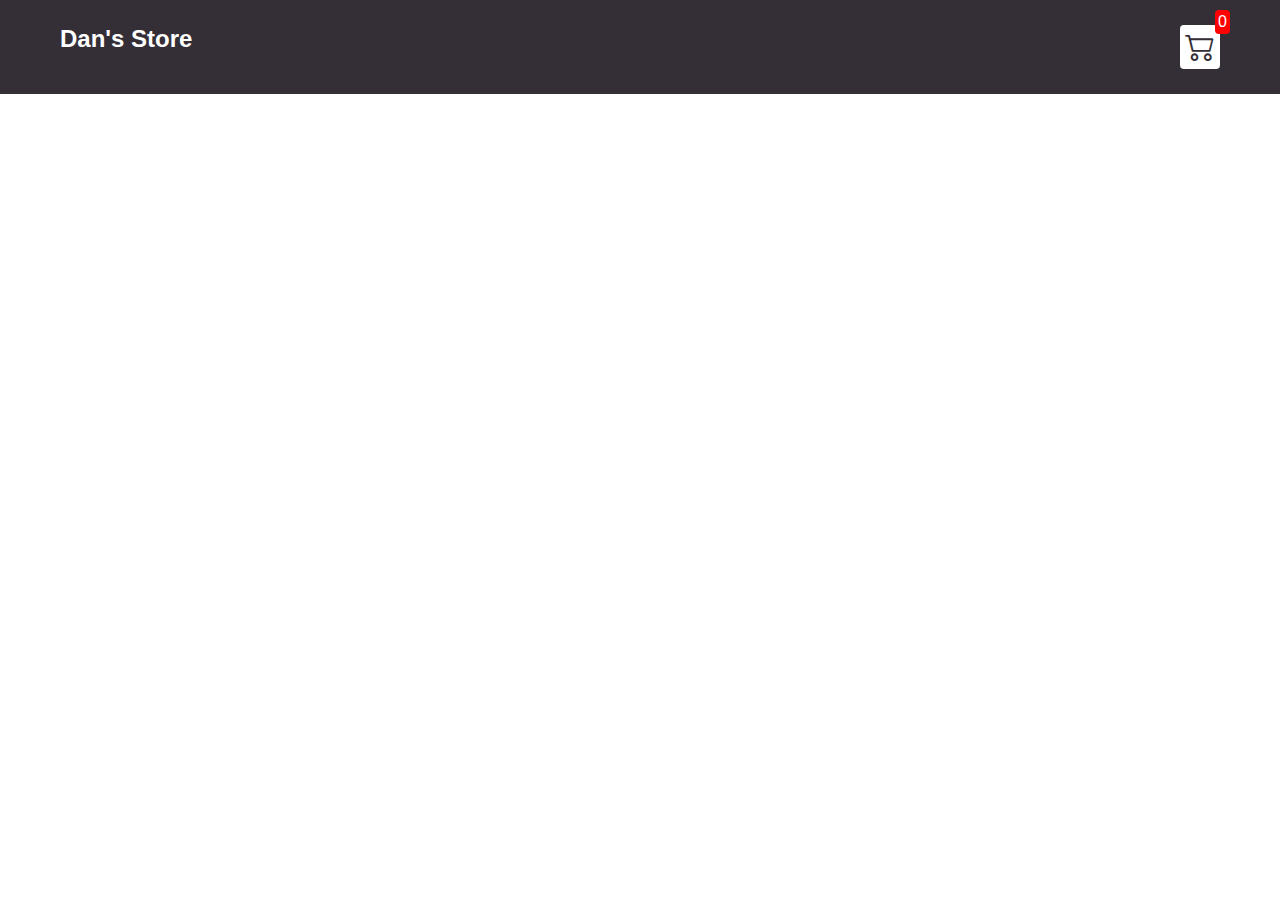
==== index.html @ 79c62b59 "shop fully functioning" ====
<!DOCTYPE html>
<html lang="en">
<head>
  <meta charset="UTF-8">
  <meta name="viewport" content="width=device-width, initial-scale=1.0">
  <title>Dan's Store</title>
  <link rel="stylesheet" href="src/style.css">
  <link rel="stylesheet" href="https://cdn.jsdelivr.net/npm/bootstrap-icons@1.11.1/font/bootstrap-icons.css">
</head>

<body>
  <div class="navbar">
    <a href="index.html">
      <h2>Dan's Store</h2>
    <a href="cart.html">
      <div class="cart">
        <i class="bi bi-cart2"></i>
        <div id="cartAmount" class="cartAmount">0</div>
      </div>
    </a>
  </div>
  <div class="shop" id="shop">
    
  </div>
  
</body>
<script type="text/javascript" src="src/data.js"></script>
<script type="text/javascript" src="src/main.js"></script>
</html>
---- src/style.css ----
*{
  margin: 0;
  padding: 0;
  box-sizing: border-box;
}

i {
  cursor: pointer;
}



a {
  text-decoration: none;
  color: #fff;
}

body{
  font-family: sans-serif;
}

.navbar{
  display: flex;
  flex-direction: row;
  justify-content: space-between;
  background-color:#342E37;
  color: white;
  padding: 25px 60px;
  margin-bottom: 30px;
}

.cart{
  position: relative;
  background-color: #fff;
  color: #342E37;
  font-size: 30px;
  padding: 5px;
  border-radius: 4px;
}

.cartAmount{
  position: absolute;
  top: -15px;
  right: -10px;
  font-size: 16px;
  background-color: red;
  color: #fff;
  padding: 3px;
  border-radius: 4px;

}






.shop{
  display: grid;
  grid-template-columns: repeat(4, 223px);
  gap: 30px;
  justify-content: center;
}

@media (max-width: 1000px) {
  .shop{grid-template-columns: repeat(2, 223px)

  }
}

@media (max-width: 500px) {
  .shop{grid-template-columns: repeat(1, 223px)

  }
}

.item{
  border: 2px solid #342E37;
  border-radius: 5px;
}

.details{
  display: flex;
  flex-direction: column;
  padding: 10px;
  gap: 10px;
}

.price-quantity{
  display: flex;
  flex-direction: row;
  justify-content: space-between;
  align-items: center;
}

.buttons{
  display: flex;
  flex-direction: row;
  gap: 8px;
  font-size: 16px;
}

.bi-dash-lg{
  color: red;
}

.bi-plus-lg{
  color: green;
}

/* 
Styles for the shopping cart below
*/

.text-center{
  text-align: center;
  margin-bottom: 20px;
}

.shopping-cart{
  display: flex;
  align-content: center;
}

.HomeBtn, .payment, .keepShopping{
  background-color: #342E37;
  color: white;
  border: none;
  padding: 6px;
  border-radius: 3px;
  cursor: pointer;
  margin-top: 10px;
}

.bi-x-lg{
  color: red;
  font-weight: bold;
}

/* 
Style rules for shopping cart
*/

.shopping-cart{
  display: grid;
  grid-template-columns: repeat(1, 320px);
  justify-content: center;
  gap: 15px;
}

/* 
Style rules for cart item
*/

.cart-item{
  border: 2px solid black;
  border-radius: 6px;
  display: flex;
}

.title-price-x{
  width: 195px;
  display: flex;
  align-items: center;
  justify-content: space-between;
}

.title-price{
  display: flex;
  align-items: center;
  gap: 10px;
}

.cart-item-price{
  background-color: #342E37;
  color: white;
  padding: 3px 6px;
  border-radius: 4px;
}
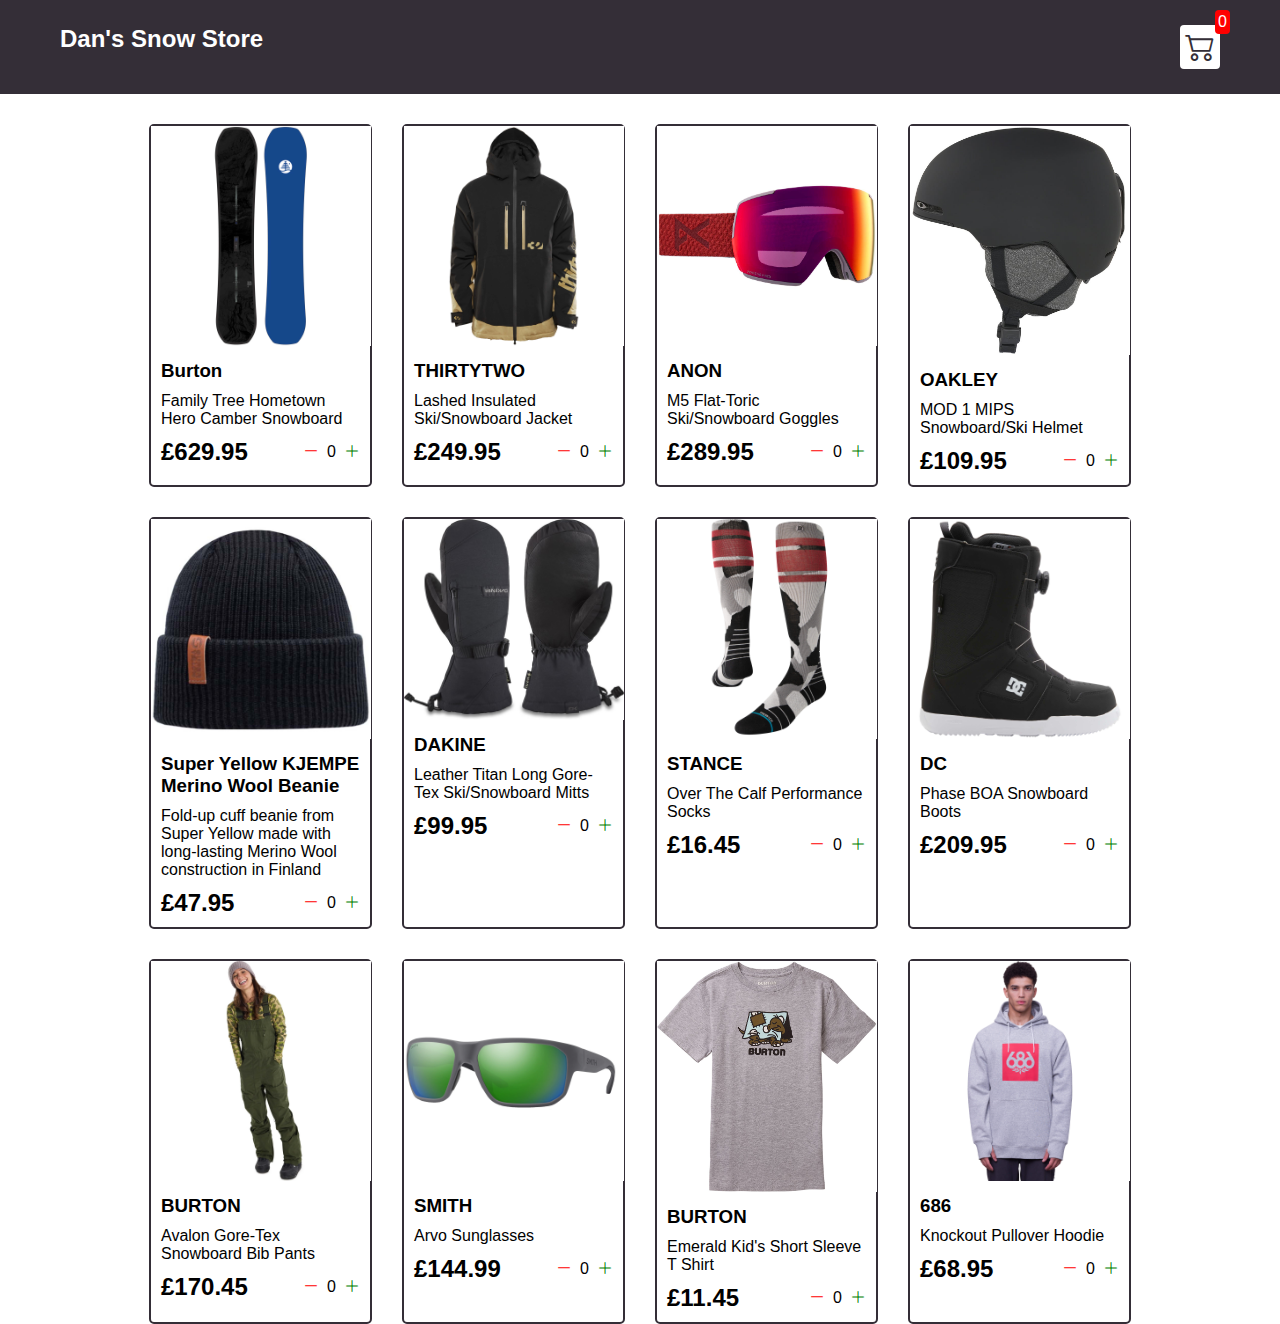
==== commit 8ab51db8: "snow store" ====
--- a/index.html
+++ b/index.html
@@ -3,7 +3,7 @@
 <head>
   <meta charset="UTF-8">
   <meta name="viewport" content="width=device-width, initial-scale=1.0">
-  <title>Dan's Store</title>
+  <title>Dan's Snow Store</title>
   <link rel="stylesheet" href="src/style.css">
   <link rel="stylesheet" href="https://cdn.jsdelivr.net/npm/bootstrap-icons@1.11.1/font/bootstrap-icons.css">
 </head>
@@ -11,7 +11,7 @@
 <body>
   <div class="navbar">
     <a href="index.html">
-      <h2>Dan's Store</h2>
+      <h2>Dan's Snow Store</h2>
     <a href="cart.html">
       <div class="cart">
         <i class="bi bi-cart2"></i>
